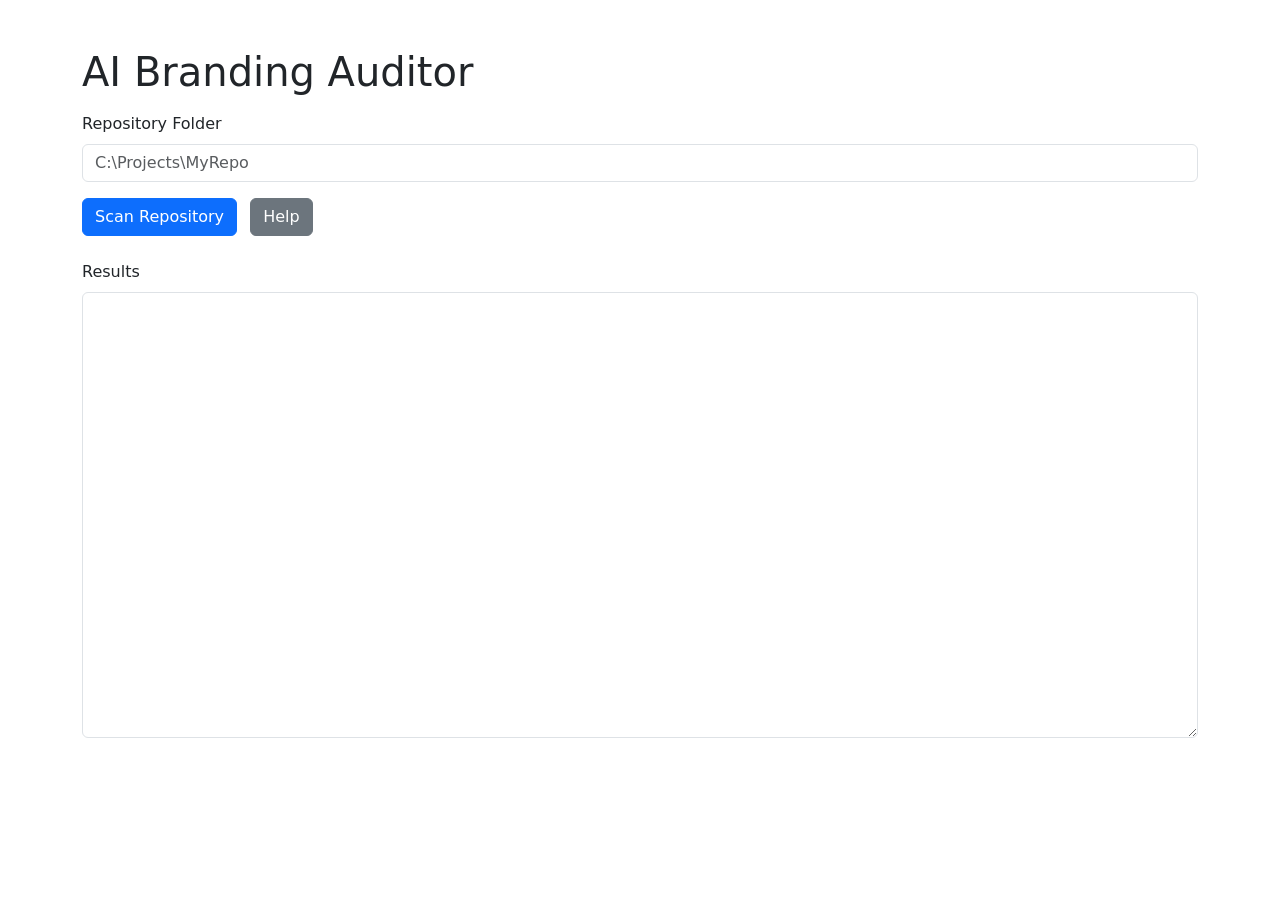
==== src/main/resources/templates/index.html @ f572301d "Convert JavaFX scanner to Spring Boot web interface" ====
<!DOCTYPE html>
<html xmlns:th="http://www.thymeleaf.org">

<head>
    <meta charset="UTF-8">
    <title>AI Branding Auditor</title>
    <link href="https://cdn.jsdelivr.net/npm/bootstrap@5.3.8/dist/css/bootstrap.min.css" rel="stylesheet">
</head>

<body class="container mt-5">

<h1>AI Branding Auditor</h1>

<p th:text="${message}"></p>

<form action="/scan" method="post">

    <div class="mb-3">
        <label class="form-label">Repository Folder</label>

        <input
            class="form-control"
            type="text"
            name="folder"
            placeholder="C:\Projects\MyRepo">
    </div>

    <button class="btn btn-primary" type="submit">
        Scan Repository
    </button>

    <a href="/help" class="btn btn-secondary ms-2">
        Help
    </a>

    <div class="mt-4">
        <label class="form-label">Results</label>

        <textarea
            class="form-control"
            rows="18"
            readonly
            th:text="${result}">
        </textarea>
    </div>

</form>

</body>
</html>
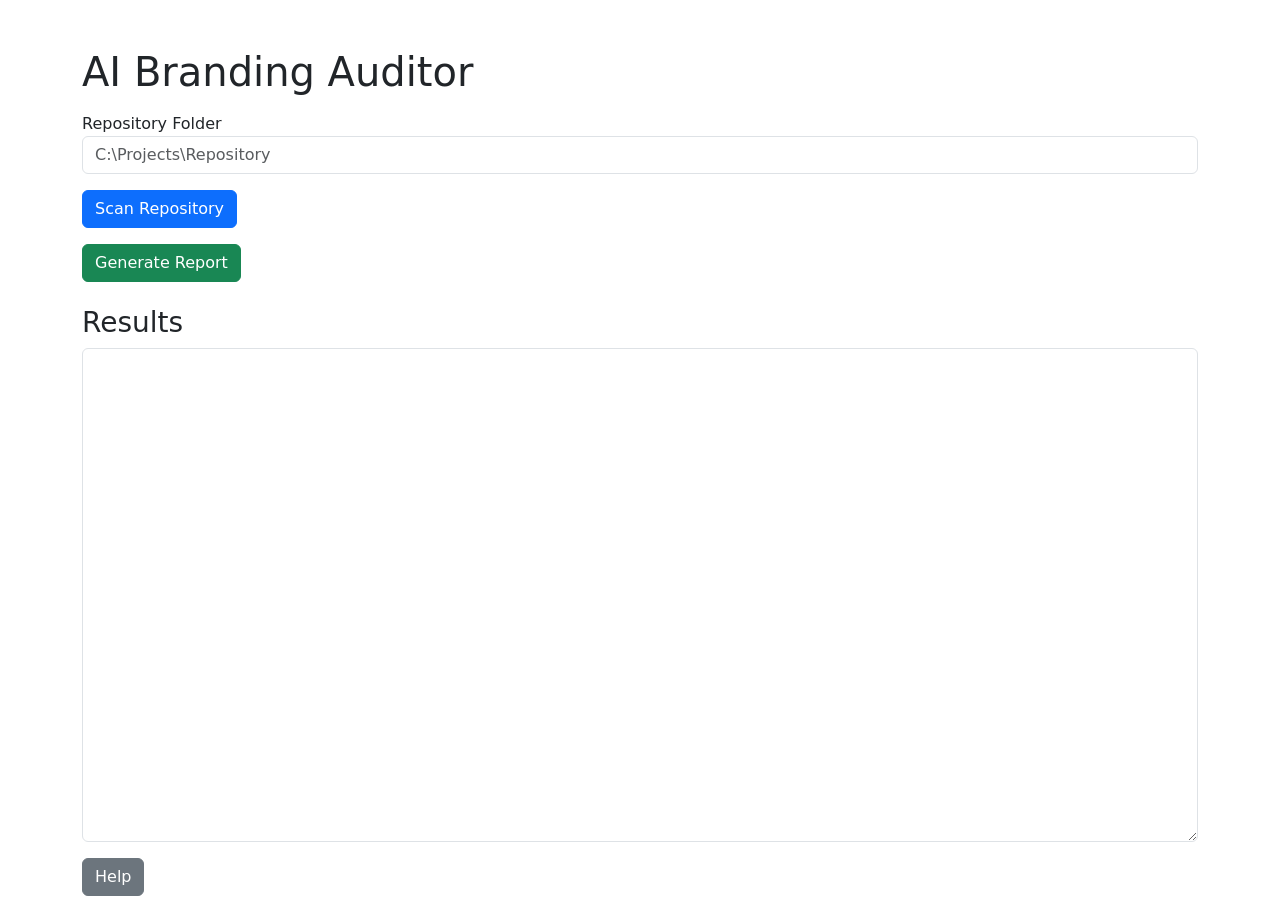
==== commit 3117eade: "Overwrite repository with local branding auditor source" ====
--- a/src/main/resources/templates/index.html
+++ b/src/main/resources/templates/index.html
@@ -2,49 +2,84 @@
 <html xmlns:th="http://www.thymeleaf.org">
 
 <head>
-    <meta charset="UTF-8">
-    <title>AI Branding Auditor</title>
-    <link href="https://cdn.jsdelivr.net/npm/bootstrap@5.3.8/dist/css/bootstrap.min.css" rel="stylesheet">
+
+<title>
+AI Branding Auditor
+</title>
+
+<link href="https://cdn.jsdelivr.net/npm/bootstrap@5.3.8/dist/css/bootstrap.min.css" rel="stylesheet">
+
 </head>
+
 
 <body class="container mt-5">
 
-<h1>AI Branding Auditor</h1>
 
-<p th:text="${message}"></p>
+<h1>
+AI Branding Auditor
+</h1>
+
+
+<p th:text="${message}">
+</p>
+
 
 <form action="/scan" method="post">
 
-    <div class="mb-3">
-        <label class="form-label">Repository Folder</label>
 
-        <input
-            class="form-control"
-            type="text"
-            name="folder"
-            placeholder="C:\Projects\MyRepo">
-    </div>
+<label>
+Repository Folder
+</label>
 
-    <button class="btn btn-primary" type="submit">
-        Scan Repository
-    </button>
 
-    <a href="/help" class="btn btn-secondary ms-2">
-        Help
-    </a>
+<input
+class="form-control mb-3"
+name="repositoryPath"
+th:value="${repositoryPath}"
+placeholder="C:\Projects\Repository">
 
-    <div class="mt-4">
-        <label class="form-label">Results</label>
 
-        <textarea
-            class="form-control"
-            rows="18"
-            readonly
-            th:text="${result}">
-        </textarea>
-    </div>
+<button class="btn btn-primary">
+Scan Repository
+</button>
+
 
 </form>
 
+
+
+<form action="/report" method="post" class="mt-3">
+
+
+<button class="btn btn-success">
+Generate Report
+</button>
+
+
+</form>
+
+
+
+<h3 class="mt-4">
+Results
+</h3>
+
+
+<textarea
+class="form-control"
+rows="20"
+readonly
+th:text="${result}">
+</textarea>
+
+
+
+<a href="/help"
+class="btn btn-secondary mt-3">
+Help
+</a>
+
+
 </body>
-</html>
+
+</html>
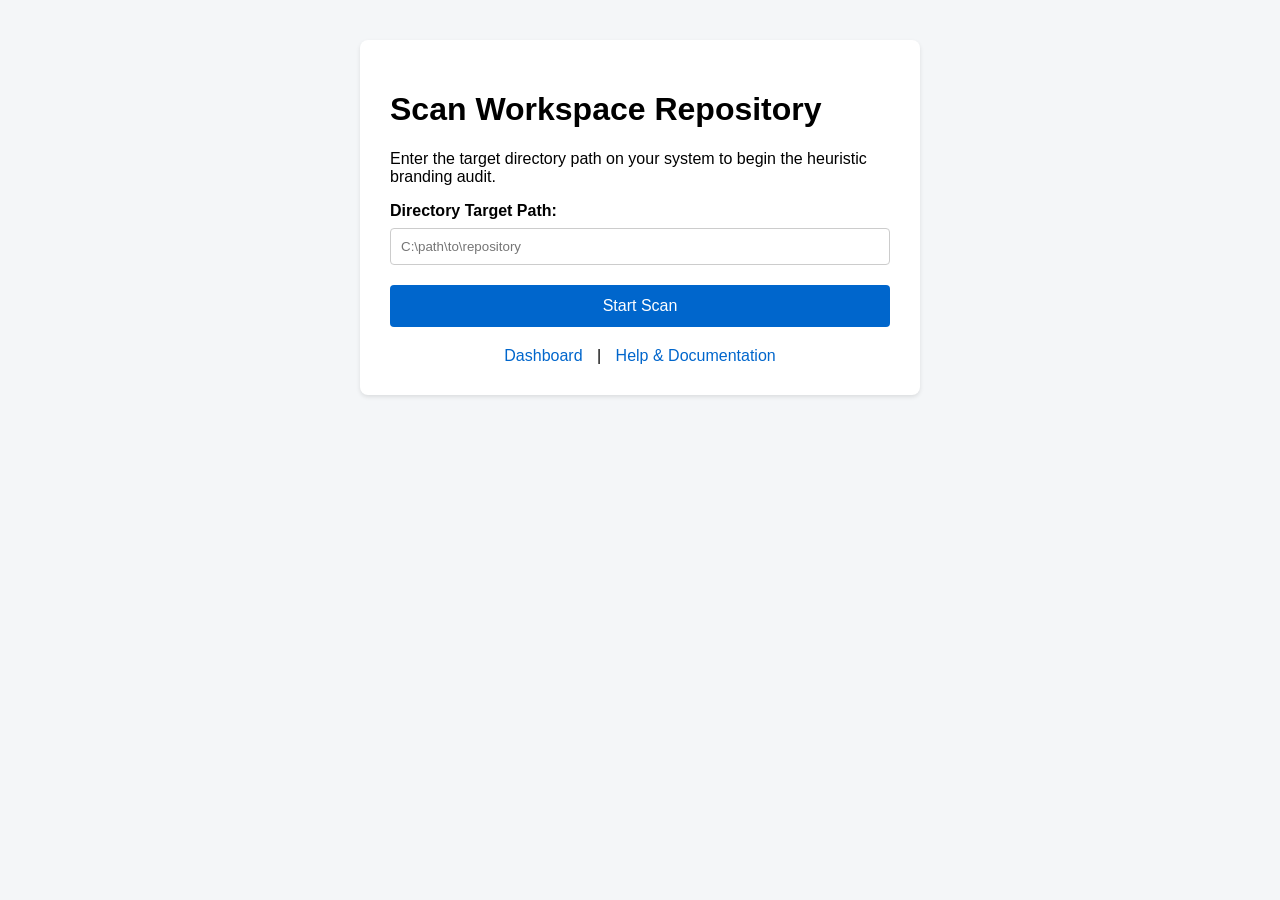
==== commit 76b6bb6d: "Add index.html for branding audit user interface This HTML template provides a user interface for in" ====
--- a/src/main/resources/templates/index.html
+++ b/src/main/resources/templates/index.html
@@ -1,85 +1,40 @@
 <!DOCTYPE html>
 <html xmlns:th="http://www.thymeleaf.org">
+<head>
+    <meta charset="UTF-8">
+    <title>Branding Auditor - Repository Scan</title>
+    <style>
+        body { font-family: Arial, sans-serif; margin: 40px; background-color: #f4f6f8; }
+        .card { background: white; padding: 30px; border-radius: 8px; box-shadow: 0 2px 4px rgba(0,0,0,0.1); max-width: 500px; margin: 0 auto; }
+        .form-group { margin-bottom: 20px; }
+        label { display: block; margin-bottom: 8px; font-weight: bold; }
+        input[type="text"] { width: 100%; padding: 10px; border: 1px solid #ccc; border-radius: 4px; box-sizing: border-box; }
+        button { background-color: #0066cc; color: white; border: none; padding: 12px 20px; border-radius: 4px; cursor: pointer; font-size: 16px; width: 100%; }
+        button:hover { background-color: #0052a3; }
+        .nav-links { margin-top: 20px; text-align: center; }
+        .nav-links a { color: #0066cc; text-decoration: none; margin: 0 10px; }
+    </style>
+</head>
+<body>
 
-<head>
+    <div class="card">
+        <h1>Scan Workspace Repository</h1>
+        <p>Enter the target directory path on your system to begin the heuristic branding audit.</p>
 
-<title>
-AI Branding Auditor
-</title>
+        <form th:action="@{/audit}" method="post">
+            <div class="form-group">
+                <label for="targetPath">Directory Target Path:</label>
+                <input type="text" id="targetPath" name="targetPath" placeholder="C:\path\to\repository" required />
+            </div>
 
-<link href="https://cdn.jsdelivr.net/npm/bootstrap@5.3.8/dist/css/bootstrap.min.css" rel="stylesheet">
+            <button type="submit">Start Scan</button>
+        </form>
 
-</head>
-
-
-<body class="container mt-5">
-
-
-<h1>
-AI Branding Auditor
-</h1>
-
-
-<p th:text="${message}">
-</p>
-
-
-<form action="/scan" method="post">
-
-
-<label>
-Repository Folder
-</label>
-
-
-<input
-class="form-control mb-3"
-name="repositoryPath"
-th:value="${repositoryPath}"
-placeholder="C:\Projects\Repository">
-
-
-<button class="btn btn-primary">
-Scan Repository
-</button>
-
-
-</form>
-
-
-
-<form action="/report" method="post" class="mt-3">
-
-
-<button class="btn btn-success">
-Generate Report
-</button>
-
-
-</form>
-
-
-
-<h3 class="mt-4">
-Results
-</h3>
-
-
-<textarea
-class="form-control"
-rows="20"
-readonly
-th:text="${result}">
-</textarea>
-
-
-
-<a href="/help"
-class="btn btn-secondary mt-3">
-Help
-</a>
-
+        <div class="nav-links">
+            <a th:href="@{/dashboard}">Dashboard</a> |
+            <a th:href="@{/help}">Help & Documentation</a>
+        </div>
+    </div>
 
 </body>
-
-</html>+</html>
